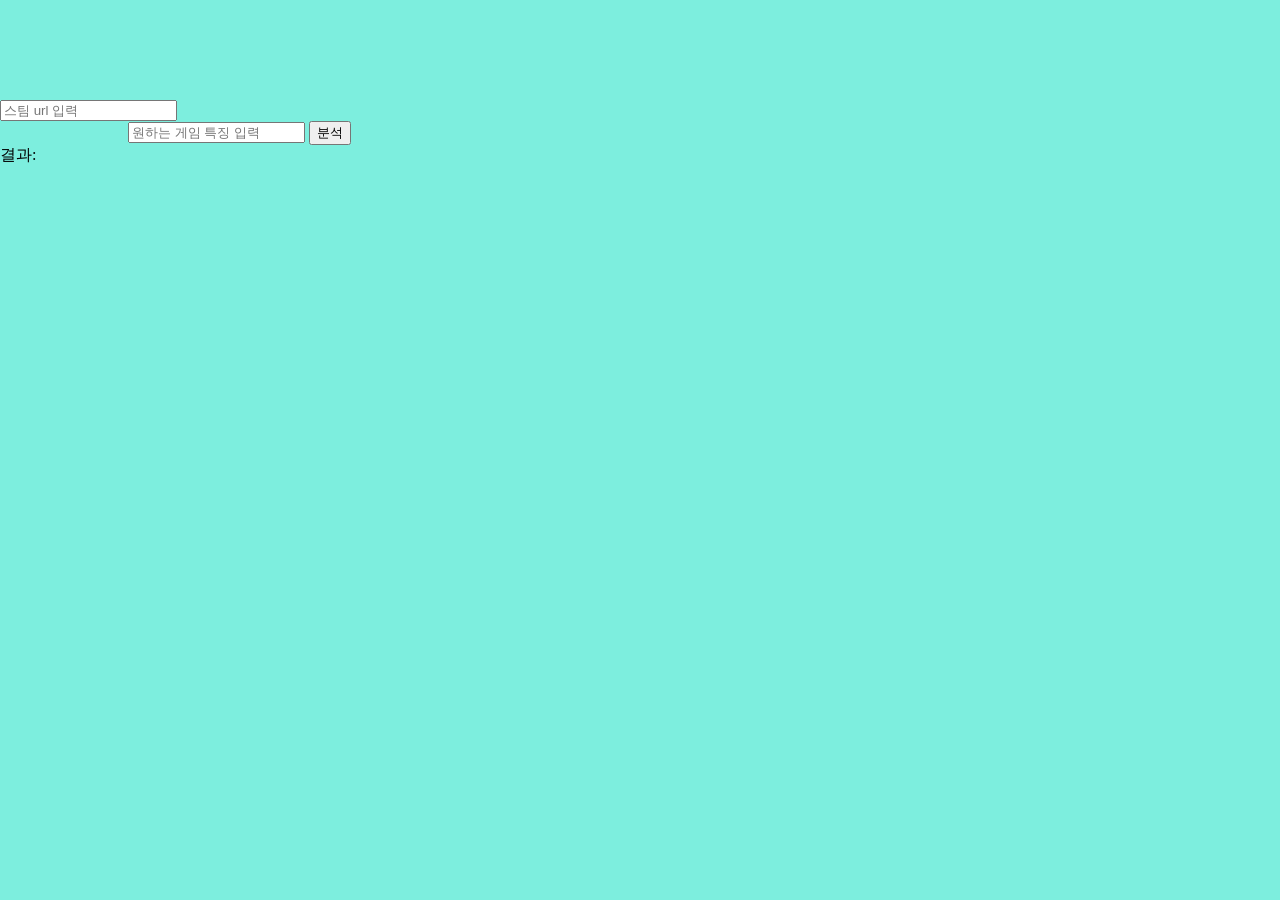
==== anal/templates/index.html @ 5443cb42 "comm" ====
<!DOCTYPE html>
<html lang="en">
<head>
    <meta charset="UTF-8">
    <title>Title</title>
    <link rel="stylesheet" href = "style.css">
</head>
<body>
<div class="container">
    <div class="find-by-url">
        <input id="urlinput" placeholder="스팀 url 입력">
    </div>
    <div class="user-input">
        <input id="need" placeholder="원하는 게임 특징 입력">
        <button onclick="analyze()" class="analyze">분석</button>
    </div>
    <div id="result_div">
        결과:<span class="result"></span>
    </div>
</div>
<script src="app.js"></script>
</body>
</html>
---- anal/templates/style.css ----
body{
    margin: 0 auto;
    background-color: rgb(106 236 218 / 0.87);
}

.container{
    margin-top: 100px;
}

.user-input{
    margin-right: 10%;
    margin-left: 10%;
}
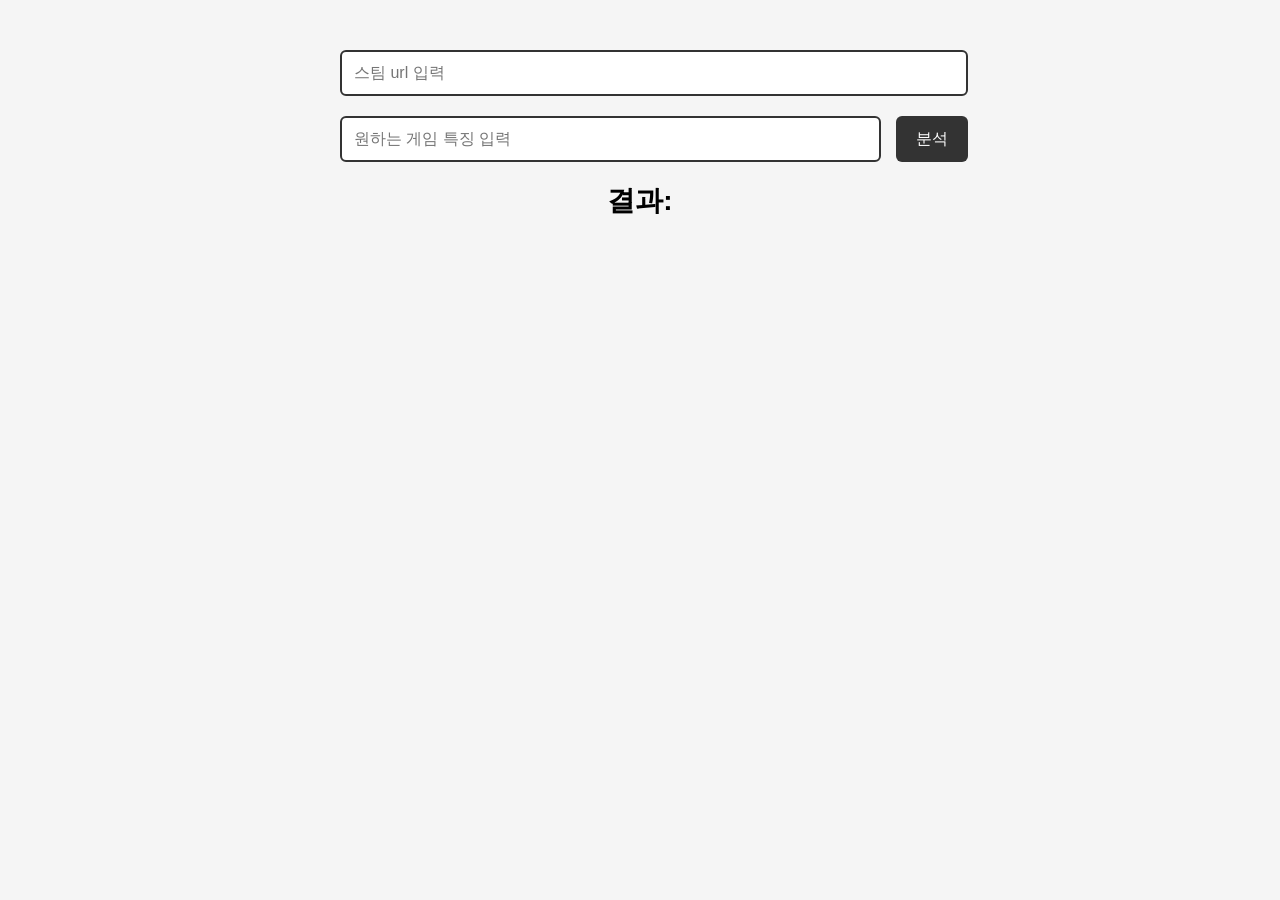
==== commit cf59c00f: "comm" ====
--- a/anal/templates/index.html
+++ b/anal/templates/index.html
@@ -2,22 +2,22 @@
 <html lang="en">
 <head>
     <meta charset="UTF-8">
-    <title>Title</title>
-    <link rel="stylesheet" href = "style.css">
+    <title>스팀 리뷰 분석하기</title>
+    <link rel="stylesheet" href = "../static/style.css">
 </head>
 <body>
 <div class="container">
     <div class="find-by-url">
-        <input id="urlinput" placeholder="스팀 url 입력">
+        <input class="urlinput" placeholder="스팀 url 입력">
     </div>
     <div class="user-input">
-        <input id="need" placeholder="원하는 게임 특징 입력">
+        <input class="need" placeholder="원하는 게임 특징 입력">
         <button onclick="analyze()" class="analyze">분석</button>
     </div>
     <div id="result_div">
         결과:<span class="result"></span>
     </div>
 </div>
-<script src="app.js"></script>
+<script src="../static/app.js"></script>
 </body>
 </html>
--- a/anal/static/style.css
+++ b/anal/static/style.css
@@ -0,0 +1,69 @@
+body {
+    font-family: Arial, sans-serif;
+    background-color: #f5f5f5;
+    display: flex;
+    justify-content: center;
+    margin-top: 50px;
+}
+
+.container {
+    width: 600px;
+    display: flex;
+    flex-direction: column;
+    gap: 20px;
+}
+
+/* URL 입력 */
+.find-by-url input {
+    width: 100%;
+    padding: 12px;
+    font-size: 16px;
+    border: 2px solid #333;
+    border-radius: 6px;
+}
+
+/* 니즈 + 버튼 */
+.user-input {
+    display: flex;
+    width: 628px;
+    gap: 15px;
+}
+
+.user-input input {
+    flex: 1;
+    padding: 12px;
+    font-size: 16px;
+    border: 2px solid #333;
+    border-radius: 6px;
+}
+
+.analyze {
+    padding: 12px 20px;
+    font-size: 16px;
+    border: none;
+    background-color: #333;
+    color: white;
+    border-radius: 6px;
+    cursor: pointer;
+    transition: 0.2s;
+}
+
+.analyze:hover {
+    background-color: #555;
+}
+
+/* 결과 퍼센트 */
+#result_div {
+    text-align: center;
+    font-size: 28px;
+    font-weight: bold;
+}
+
+/* 설명 박스 */
+.result-box {
+    height: 120px;
+    border: 2px solid #333;
+    border-radius: 6px;
+    padding: 10px;
+    background-color: white;
+}
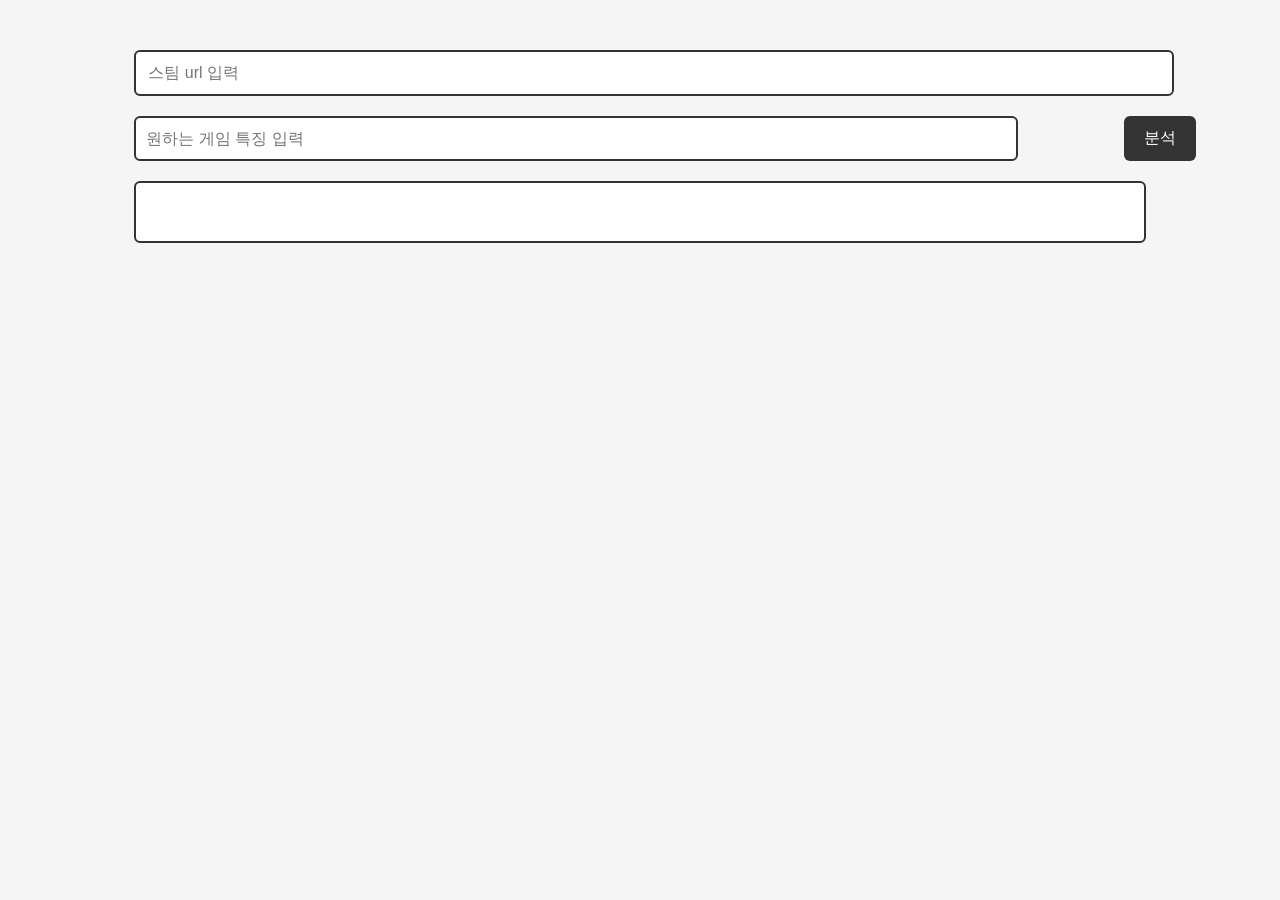
==== commit 1fda8313: "add chatgpt" ====
--- a/anal/templates/index.html
+++ b/anal/templates/index.html
@@ -14,8 +14,21 @@
         <input class="need" placeholder="원하는 게임 특징 입력">
         <button onclick="analyze()" class="analyze">분석</button>
     </div>
-    <div id="result_div">
-        결과:<span class="result"></span>
+    <div class="game-card">
+        <div class="game-image-box">
+            <img class="game-image" src="" alt=""/>
+        </div>
+        <div class="game-info-box">
+            <div class="title-section">
+                <span class="game-title"></span>
+            </div>
+            <div class="score-section">
+                <span class="game-score"></span>
+            </div>
+            <div class="info-section">
+                <p class="info"> </p>
+            </div>
+        </div>
     </div>
 </div>
 <script src="../static/app.js"></script>
--- a/anal/static/style.css
+++ b/anal/static/style.css
@@ -7,7 +7,7 @@
 }
 
 .container {
-    width: 600px;
+    width: 80%;
     display: flex;
     flex-direction: column;
     gap: 20px;
@@ -25,13 +25,14 @@
 /* 니즈 + 버튼 */
 .user-input {
     display: flex;
-    width: 628px;
-    gap: 15px;
+    width: 105%;
+    gap: 10%;
 }
 
 .user-input input {
     flex: 1;
-    padding: 12px;
+    width: 120%;
+    padding: 10px;
     font-size: 16px;
     border: 2px solid #333;
     border-radius: 6px;
@@ -52,18 +53,12 @@
     background-color: #555;
 }
 
-/* 결과 퍼센트 */
-#result_div {
-    text-align: center;
-    font-size: 28px;
-    font-weight: bold;
+.game-card{
+    flex: 1;
+    padding: 12px;
+    font-size: 16px;
+    background-color: #fff;
+    border: 2px solid #333;
+    border-radius: 6px;
 }
 
-/* 설명 박스 */
-.result-box {
-    height: 120px;
-    border: 2px solid #333;
-    border-radius: 6px;
-    padding: 10px;
-    background-color: white;
-}
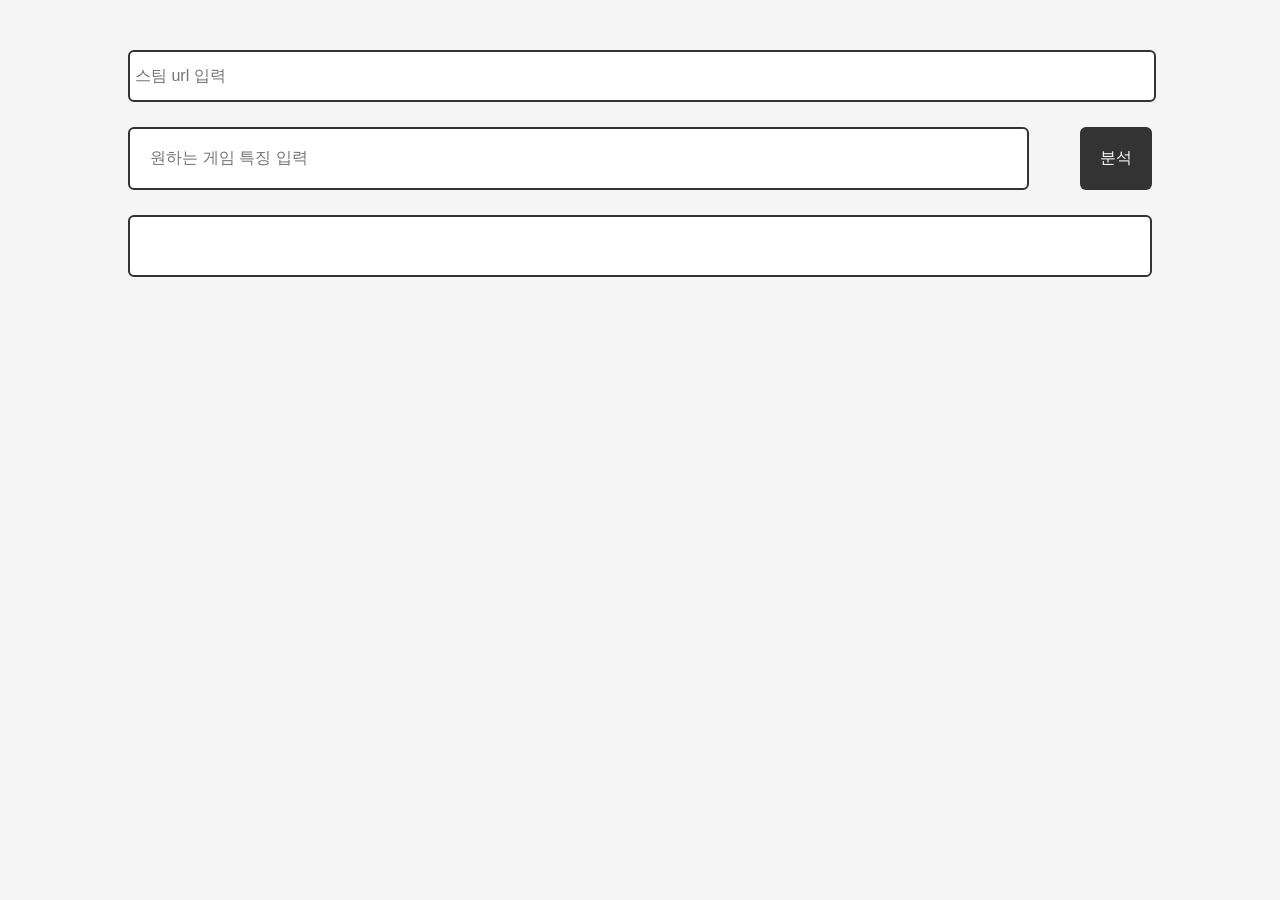
==== commit f817db54: "comm" ====
--- a/anal/templates/index.html
+++ b/anal/templates/index.html
@@ -25,8 +25,8 @@
             <div class="score-section">
                 <span class="game-score"></span>
             </div>
-            <div class="info-section">
-                <p class="info"> </p>
+            <div class="info-para">
+                <p class="info"></p>
             </div>
         </div>
     </div>
--- a/anal/static/style.css
+++ b/anal/static/style.css
@@ -3,20 +3,22 @@
     background-color: #f5f5f5;
     display: flex;
     justify-content: center;
-    margin-top: 50px;
+    /*margin-top: 50px;*/
+    margin: 50px auto;
 }
+
 
 .container {
     width: 80%;
     display: flex;
     flex-direction: column;
-    gap: 20px;
+    gap: 25px;
 }
 
 /* URL 입력 */
 .find-by-url input {
-    width: 100%;
-    padding: 12px;
+    width: 99%;
+    padding: 15px 5px;
     font-size: 16px;
     border: 2px solid #333;
     border-radius: 6px;
@@ -25,14 +27,14 @@
 /* 니즈 + 버튼 */
 .user-input {
     display: flex;
-    width: 105%;
-    gap: 10%;
+    width: 100%;
+    gap: 5%;
 }
 
 .user-input input {
     flex: 1;
     width: 120%;
-    padding: 10px;
+    padding: 2%;
     font-size: 16px;
     border: 2px solid #333;
     border-radius: 6px;
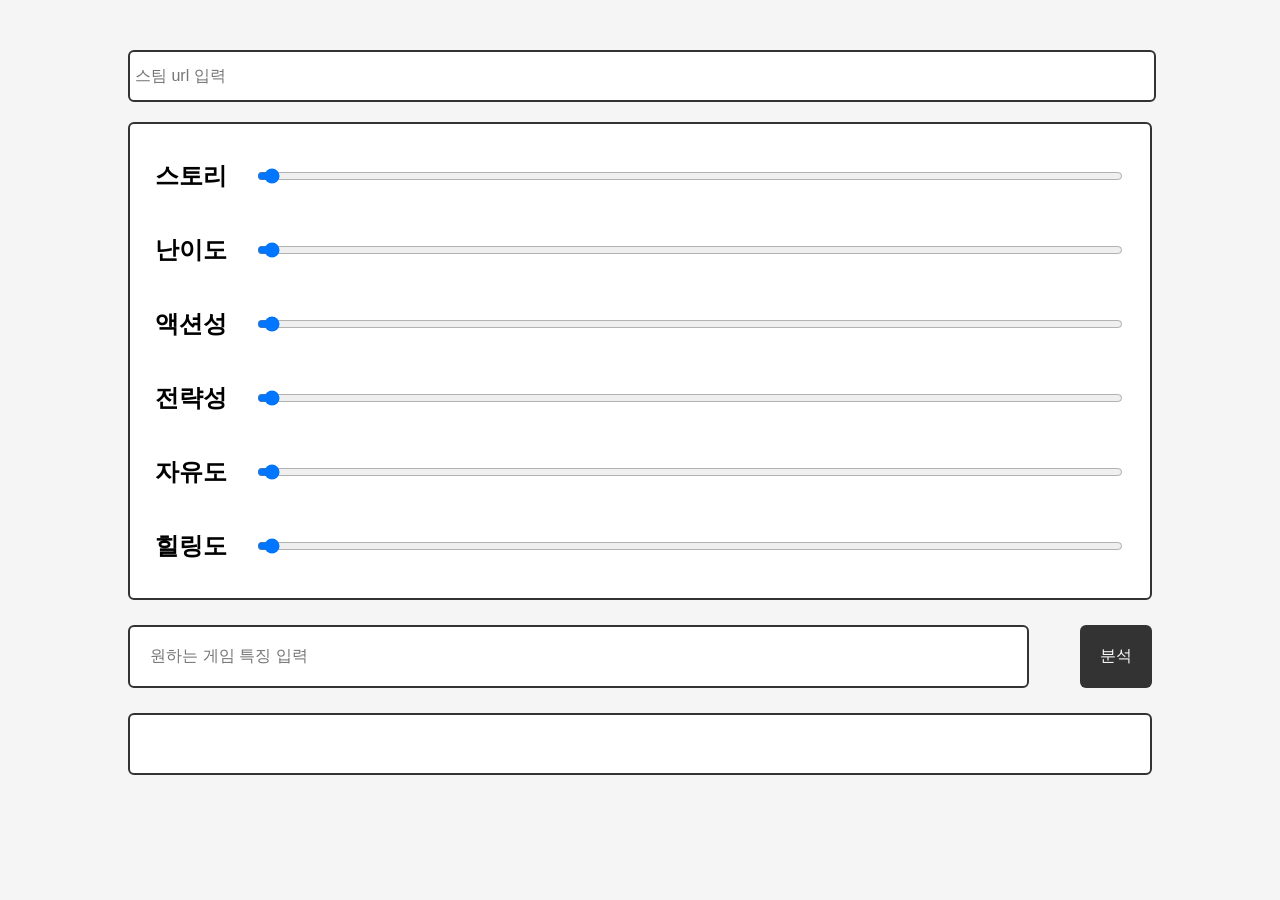
==== commit 5c10c44e: "comm" ====
--- a/anal/templates/index.html
+++ b/anal/templates/index.html
@@ -9,6 +9,33 @@
 <div class="container">
     <div class="find-by-url">
         <input class="urlinput" placeholder="스팀 url 입력">
+    <div class="survey-box">
+        <div class="survey-item">
+            <span>스토리</span>
+            <input id="story" type="range" min="0" max="5" value="0">
+        </div>
+        <div class="survey-item">
+            <span>난이도</span>
+            <input id="difficulty" type="range" min="0" max="5" value="0">
+        </div>
+        <div class="survey-item">
+            <span>액션성</span>
+            <input id="action" type="range" min="0" max="5" value="0">
+        </div>
+        <div class="survey-item">
+            <span>전략성</span>
+            <input id="strategy" type="range" min="0" max="5" value="0">
+        </div>
+        <div class="survey-item">
+            <span>자유도</span>
+            <input id="free" type="range" min="0" max="5" value="0">
+        </div>
+        <div class="survey-item">
+            <span>힐링도</span>
+            <input id="calm" type="range" min="0" max="5" value="0">
+        </div>
+    </div>
+
     </div>
     <div class="user-input">
         <input class="need" placeholder="원하는 게임 특징 입력">
@@ -23,6 +50,9 @@
                 <span class="game-title"></span>
             </div>
             <div class="score-section">
+                
+            </div>
+            <div class="need-score-section">
                 <span class="game-score"></span>
             </div>
             <div class="info-para">
--- a/anal/static/style.css
+++ b/anal/static/style.css
@@ -22,6 +22,34 @@
     font-size: 16px;
     border: 2px solid #333;
     border-radius: 6px;
+}
+
+.survey-box{
+    margin-top: 20px;
+    background-color: #ffffff;
+    border:2px solid #333333;
+    border-radius: 6px;
+    padding:25px;
+
+    display:flex;
+    flex-direction:column;
+    gap:20px;
+}
+
+.survey-item{
+    display:flex;
+    align-items:center;
+    gap:20px;
+}
+
+.survey-item span{
+    width:80px;
+    font-size:24px;
+    font-weight:bold;
+}
+
+.survey-item input{
+    flex:1;
 }
 
 /* 니즈 + 버튼 */
